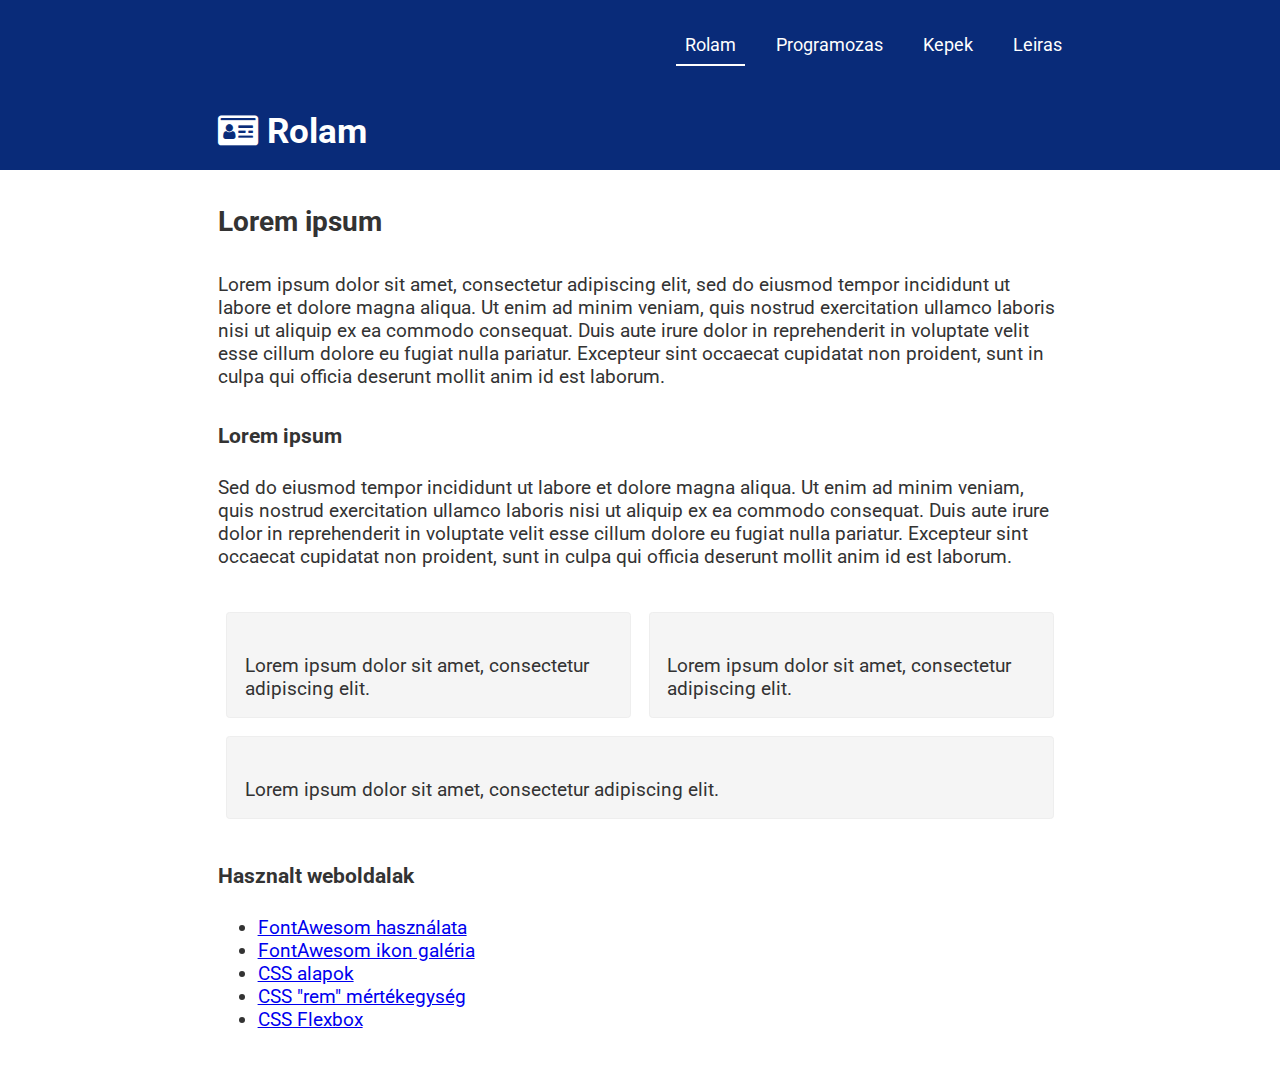
==== index.html @ b5929a6e "4 oldal alap" ====
<!DOCTYPE html>
<html lang="en">
  <head>
    <title>Meszaros Peter Portfolio</title>
    <meta charset="UTF-8">
    <meta name="viewport" content="width=device-width, initial-scale=1">
    <link rel="stylesheet" href="stilus.css">
    <link rel="stylesheet" href="https://fonts.googleapis.com/css?family=Roboto">
    <link rel="stylesheet" href="https://cdnjs.cloudflare.com/ajax/libs/font-awesome/4.7.0/css/font-awesome.min.css">
  </head>
  <body>
    <header class="fejlec">
      <nav class="navigacio">
        <a class="aktiv" href="index.html">Rolam</a>
        <a href="programozas.html">Programozas</a>
        <a href="kepek.html">Kepek</a>
        <a href="leiras.html">Leiras</a>
      </nav>
    </header>
    <main>
      <div class="oldal-cim">
        <h1><i class="fa fa-id-card"></i> Rolam</h1>
      </div>
      <div class="tartalom">
        <h2>Lorem ipsum</h2>
        <p>Lorem ipsum dolor sit amet, consectetur adipiscing elit, sed do eiusmod tempor incididunt ut labore et dolore magna aliqua. Ut enim ad minim veniam, quis nostrud exercitation ullamco laboris nisi ut aliquip ex ea commodo consequat. Duis aute irure dolor in reprehenderit in voluptate velit esse cillum dolore eu fugiat nulla pariatur. Excepteur sint occaecat cupidatat non proident, sunt in culpa qui officia deserunt mollit anim id est laborum.</p>
        <h3>Lorem ipsum</h3>
        <p>Sed do eiusmod tempor incididunt ut labore et dolore magna aliqua. Ut enim ad minim veniam, quis nostrud exercitation ullamco laboris nisi ut aliquip ex ea commodo consequat. Duis aute irure dolor in reprehenderit in voluptate velit esse cillum dolore eu fugiat nulla pariatur. Excepteur sint occaecat cupidatat non proident, sunt in culpa qui officia deserunt mollit anim id est laborum.</p>
        <div class="kartyak">
          <div class="kartya">
            <img src="https://picsum.photos/300/200" alt="" />
            <p>Lorem ipsum dolor sit amet, consectetur adipiscing elit.</p>
          </div>
          <div class="kartya">
            <img src="https://picsum.photos/300/200" alt="" />
            <p>Lorem ipsum dolor sit amet, consectetur adipiscing elit.</p>
          </div>
          <div class="kartya">
            <img src="https://picsum.photos/300/200" alt="" />
            <p>Lorem ipsum dolor sit amet, consectetur adipiscing elit.</p>
          </div>
        </div>
        <h3>Hasznalt weboldalak</h3>
        <ul>
          <li><a href="https://www.w3schools.com/icons/fontawesome_icons_intro.asp">FontAwesom használata</a></li>
          <li><a href="https://fontawesome.com/v4.7.0/">FontAwesom ikon galéria</a></li>
          <li><a href="https://www.w3schools.com/css/default.asp">CSS alapok</a></li>
          <li><a href="https://www.w3schools.com/cssref/css_units.asp">CSS "rem" mértékegység</a></li>
          <li><a href="https://www.w3schools.com/css/css3_flexbox_container.asp">CSS Flexbox</a></li>
        </ul>
      </div>
    </main>
  </body>
</html>
---- stilus.css ----
* {
  box-sizing: border-box;
}

html,
body {
  color: #333;
  font-family: Roboto, sans-serif;
  font-size: 1.1rem;
  margin: 0;
  padding: 0;
}

p {
  margin: 0 0 2rem;
  padding: 0;
}

ul {
  margin: 0 0 1rem;
}

h1 {
  font-size: 2rem;
}

h2 {
  font-size: 1.6rem;
  margin: 0 0 2rem;
}

h3 {
  font-size: 1.2rem;
  margin: 0 0 1.6rem;
}

.fejlec {
  background: #092b79;
  color: #fff;
  padding: 1rem;
}

.navigacio {
  margin: 0 auto;
  max-width: 50rem;
  text-align: right;
}

.navigacio a {
  color: #fff;
  border-bottom: 0.16rem solid #092b79;
  display: inline-block;
  font-size: 1rem;
  margin: 0.5rem;
  padding: 0.5rem;
  text-decoration: none;
}

.navigacio a.aktiv,
.navigacio a:hover {
  border-bottom: 0.16rem solid #fff;
}

.oldal-cim {
  background: #092b79;
  padding: 1rem 0;
}

.oldal-cim h1 {
  color: #fff;
  margin: 0 auto;
  max-width: 50rem;
  padding: 0 1rem;
}

.tartalom {
  margin: 0 auto;
  max-width: 50rem;
  padding: 2rem 1rem 1rem;
}

.kartyak {
  display: flex;
  flex-wrap: wrap;
  margin: 0 0 2rem;
}

.kartya {
  background: #f5f5f5;
  border: 1px solid #eee;
  border-radius: 0.2rem;
  display: inline-block;
  margin: 0.5rem;
  max-width: 100%;
  flex: 16rem;
}

.kartya img {
  width: 100%;
}

.kartya p {
  margin: 0;
  padding: 1rem;
}
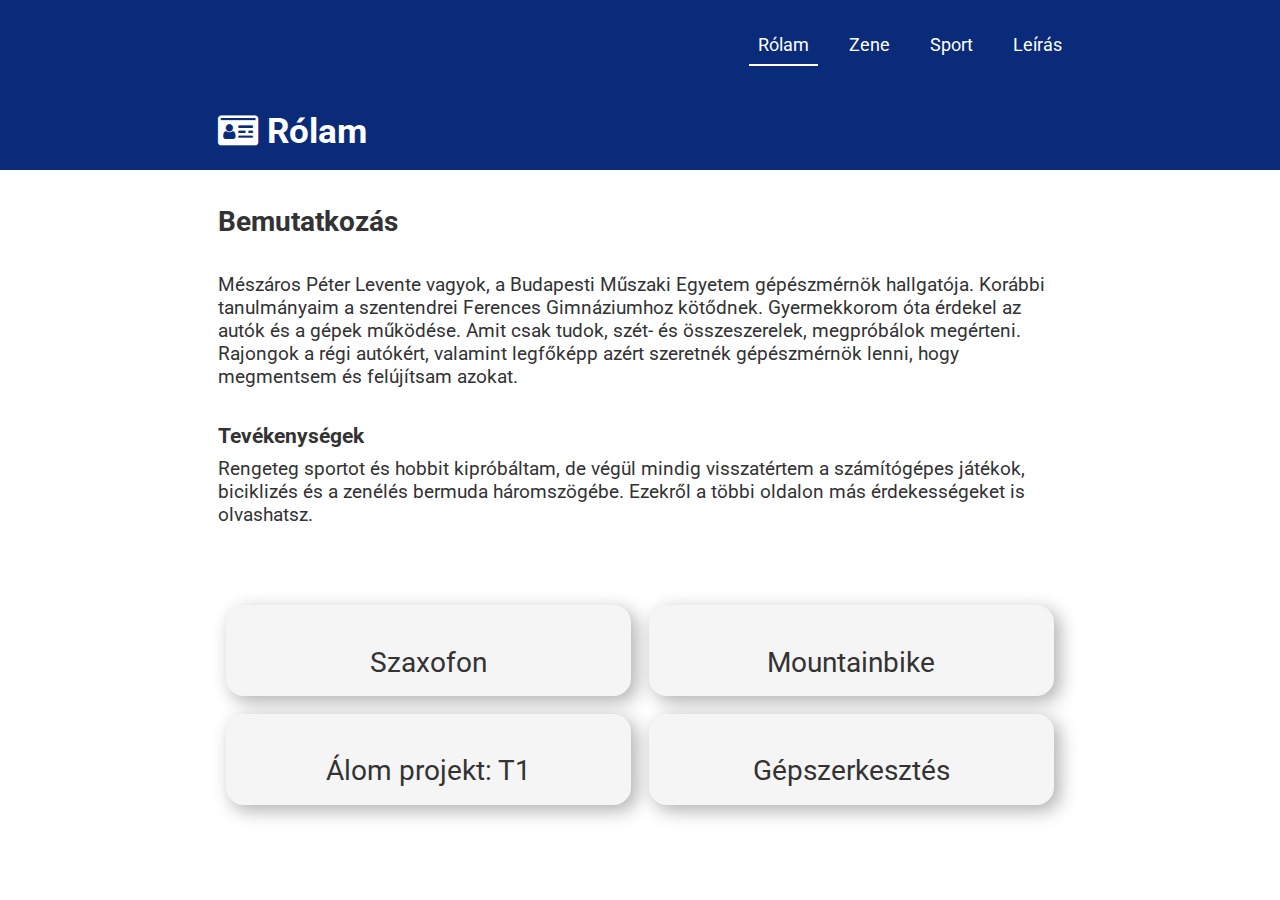
==== commit 0d7c9327: "kész?" ====
--- a/index.html
+++ b/index.html
@@ -1,7 +1,7 @@
 <!DOCTYPE html>
 <html lang="en">
   <head>
-    <title>Meszaros Peter Portfolio</title>
+    <title>Mészáros Péter Levente Portfolio</title>
     <meta charset="UTF-8">
     <meta name="viewport" content="width=device-width, initial-scale=1">
     <link rel="stylesheet" href="stilus.css">
@@ -11,43 +11,41 @@
   <body>
     <header class="fejlec">
       <nav class="navigacio">
-        <a class="aktiv" href="index.html">Rolam</a>
-        <a href="programozas.html">Programozas</a>
-        <a href="kepek.html">Kepek</a>
-        <a href="leiras.html">Leiras</a>
+        <a class="aktiv" href="index.html">Rólam</a>
+        <a href="zene.html">Zene</a>
+        <a href="sport.html">Sport</a>
+        <a href="leiras.html">Leírás</a>
       </nav>
     </header>
     <main>
       <div class="oldal-cim">
-        <h1><i class="fa fa-id-card"></i> Rolam</h1>
+        <h1><i class="fa fa-id-card"></i> Rólam</h1>
       </div>
       <div class="tartalom">
-        <h2>Lorem ipsum</h2>
-        <p>Lorem ipsum dolor sit amet, consectetur adipiscing elit, sed do eiusmod tempor incididunt ut labore et dolore magna aliqua. Ut enim ad minim veniam, quis nostrud exercitation ullamco laboris nisi ut aliquip ex ea commodo consequat. Duis aute irure dolor in reprehenderit in voluptate velit esse cillum dolore eu fugiat nulla pariatur. Excepteur sint occaecat cupidatat non proident, sunt in culpa qui officia deserunt mollit anim id est laborum.</p>
-        <h3>Lorem ipsum</h3>
-        <p>Sed do eiusmod tempor incididunt ut labore et dolore magna aliqua. Ut enim ad minim veniam, quis nostrud exercitation ullamco laboris nisi ut aliquip ex ea commodo consequat. Duis aute irure dolor in reprehenderit in voluptate velit esse cillum dolore eu fugiat nulla pariatur. Excepteur sint occaecat cupidatat non proident, sunt in culpa qui officia deserunt mollit anim id est laborum.</p>
+        <h2>Bemutatkozás</h2>
+        <div class="kartyak">
+          <p>Mészáros Péter Levente vagyok, a Budapesti Műszaki Egyetem gépészmérnök hallgatója. Korábbi tanulmányaim a szentendrei Ferences Gimnáziumhoz kötődnek. Gyermekkorom óta érdekel az autók és a gépek működése. Amit csak tudok, szét- és összeszerelek, megpróbálok megérteni. Rajongok a régi autókért, valamint legfőképp azért szeretnék gépészmérnök lenni, hogy megmentsem és felújítsam azokat.</p> 
+          <h3>Tevékenységek</h3>
+          <p>Rengeteg sportot és hobbit kipróbáltam, de végül mindig visszatértem a számítógépes játékok, biciklizés és a zenélés bermuda háromszögébe. Ezekről a többi oldalon más érdekességeket is olvashatsz.</p>
+        </div>
         <div class="kartyak">
           <div class="kartya">
-            <img src="https://picsum.photos/300/200" alt="" />
-            <p>Lorem ipsum dolor sit amet, consectetur adipiscing elit.</p>
+            <a href="zene.html"><img src="kepek\sax.jpg" alt="" />
+            <p>Szaxofon</p>
           </div>
           <div class="kartya">
-            <img src="https://picsum.photos/300/200" alt="" />
-            <p>Lorem ipsum dolor sit amet, consectetur adipiscing elit.</p>
+            <a href="sport.html"><img src="kepek\mtb.jpg" alt="" />
+            <p>Mountainbike</p>
           </div>
           <div class="kartya">
-            <img src="https://picsum.photos/300/200" alt="" />
-            <p>Lorem ipsum dolor sit amet, consectetur adipiscing elit.</p>
+            <a href="https://www.youtube.com/watch?v=CMGYzqi-fmQ"><img src="kepek\vw.jpg" alt="" />
+            <p>Álom projekt: T1</p>
+          </div>
+          <div class="kartya">
+            <a href="https://www.antikvarium.hu/konyv/dr-hazkoto-istvan-hazkoto-istvan-muszaki-2d-s-abrazolas-914457-0"><img src="kepek\korzo.jpg" alt="" />
+            <p>Gépszerkesztés</p>
           </div>
         </div>
-        <h3>Hasznalt weboldalak</h3>
-        <ul>
-          <li><a href="https://www.w3schools.com/icons/fontawesome_icons_intro.asp">FontAwesom használata</a></li>
-          <li><a href="https://fontawesome.com/v4.7.0/">FontAwesom ikon galéria</a></li>
-          <li><a href="https://www.w3schools.com/css/default.asp">CSS alapok</a></li>
-          <li><a href="https://www.w3schools.com/cssref/css_units.asp">CSS "rem" mértékegység</a></li>
-          <li><a href="https://www.w3schools.com/css/css3_flexbox_container.asp">CSS Flexbox</a></li>
-        </ul>
       </div>
     </main>
   </body>
--- a/stilus.css
+++ b/stilus.css
@@ -17,7 +17,7 @@
 }
 
 ul {
-  margin: 0 0 1rem;
+  margin: 0 0 1.5rem;
 }
 
 h1 {
@@ -31,12 +31,18 @@
 
 h3 {
   font-size: 1.2rem;
-  margin: 0 0 1.6rem;
+  margin: 0 0 0.5rem;
 }
 
 .fejlec {
   background: #092b79;
   color: #fff;
+  padding: 1rem;
+}
+
+.lab{
+  background: #bfc0c4;
+  color: rgb(0, 0, 0);
   padding: 1rem;
 }
 
@@ -87,19 +93,60 @@
 
 .kartya {
   background: #f5f5f5;
-  border: 1px solid #eee;
+  border: 0px solid #eee;
   border-radius: 0.2rem;
   display: inline-block;
   margin: 0.5rem;
   max-width: 100%;
   flex: 16rem;
+  box-shadow: 0.3rem 0.3rem 1rem rgba(0,0,0,0.3);
+  border-radius: 1rem;
+  overflow: hidden;
+  
 }
 
 .kartya img {
   width: 100%;
+  
+  
+}
+
+.kartya a{
+text-decoration: none;
+}
+
+.kartya a:hover{
+opacity: 0.7;
+}
+
+.csakkep{
+  
+}
+
+.csakkep img{
+  float: left;
 }
 
 .kartya p {
   margin: 0;
   padding: 1rem;
+  font-size: 1.6rem;
+  color: #333;
+  text-align: center;
 }
+
+.video{
+  position: relative;
+  width: 100%;
+  padding-bottom: 56.25%; 
+  height: 0;
+}
+
+.video iframe{
+  position: absolute;
+  top:0;
+  left: 0;
+  width: 100%;
+  height: 100%;
+}
+
